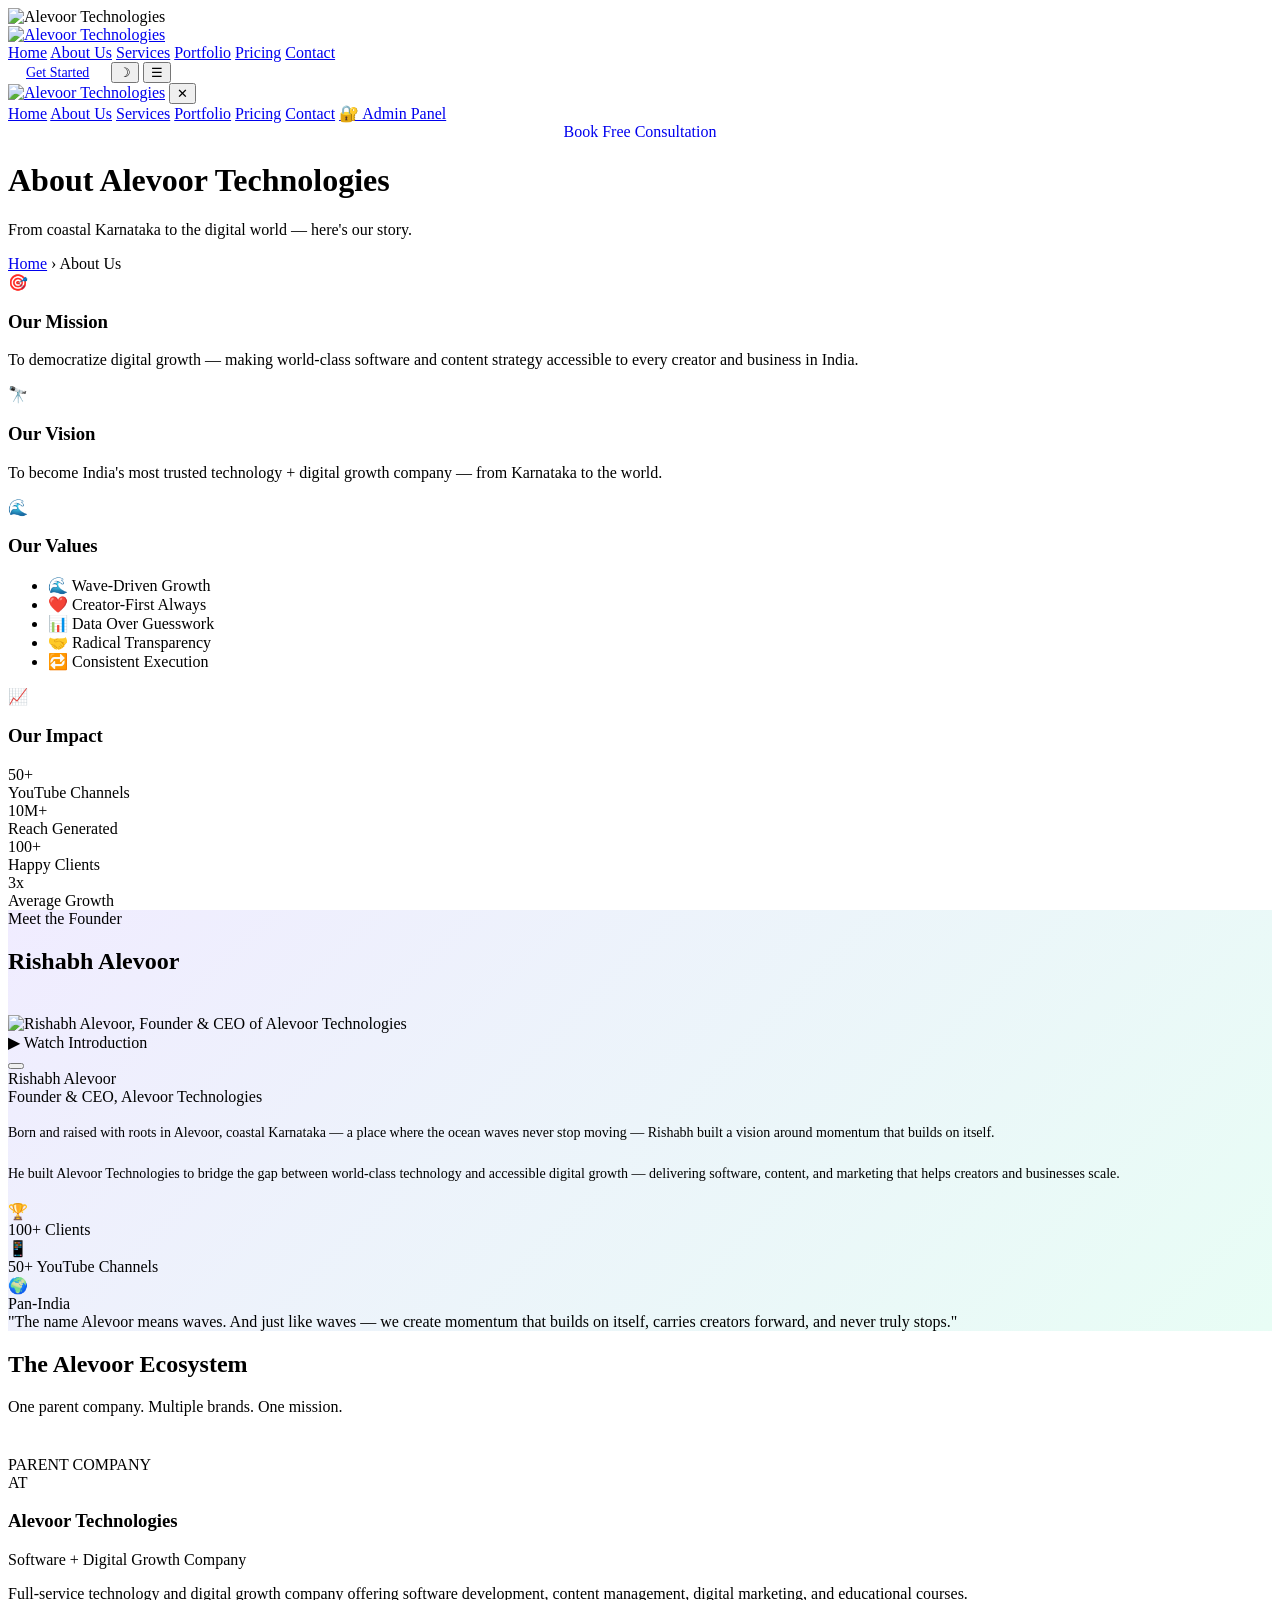
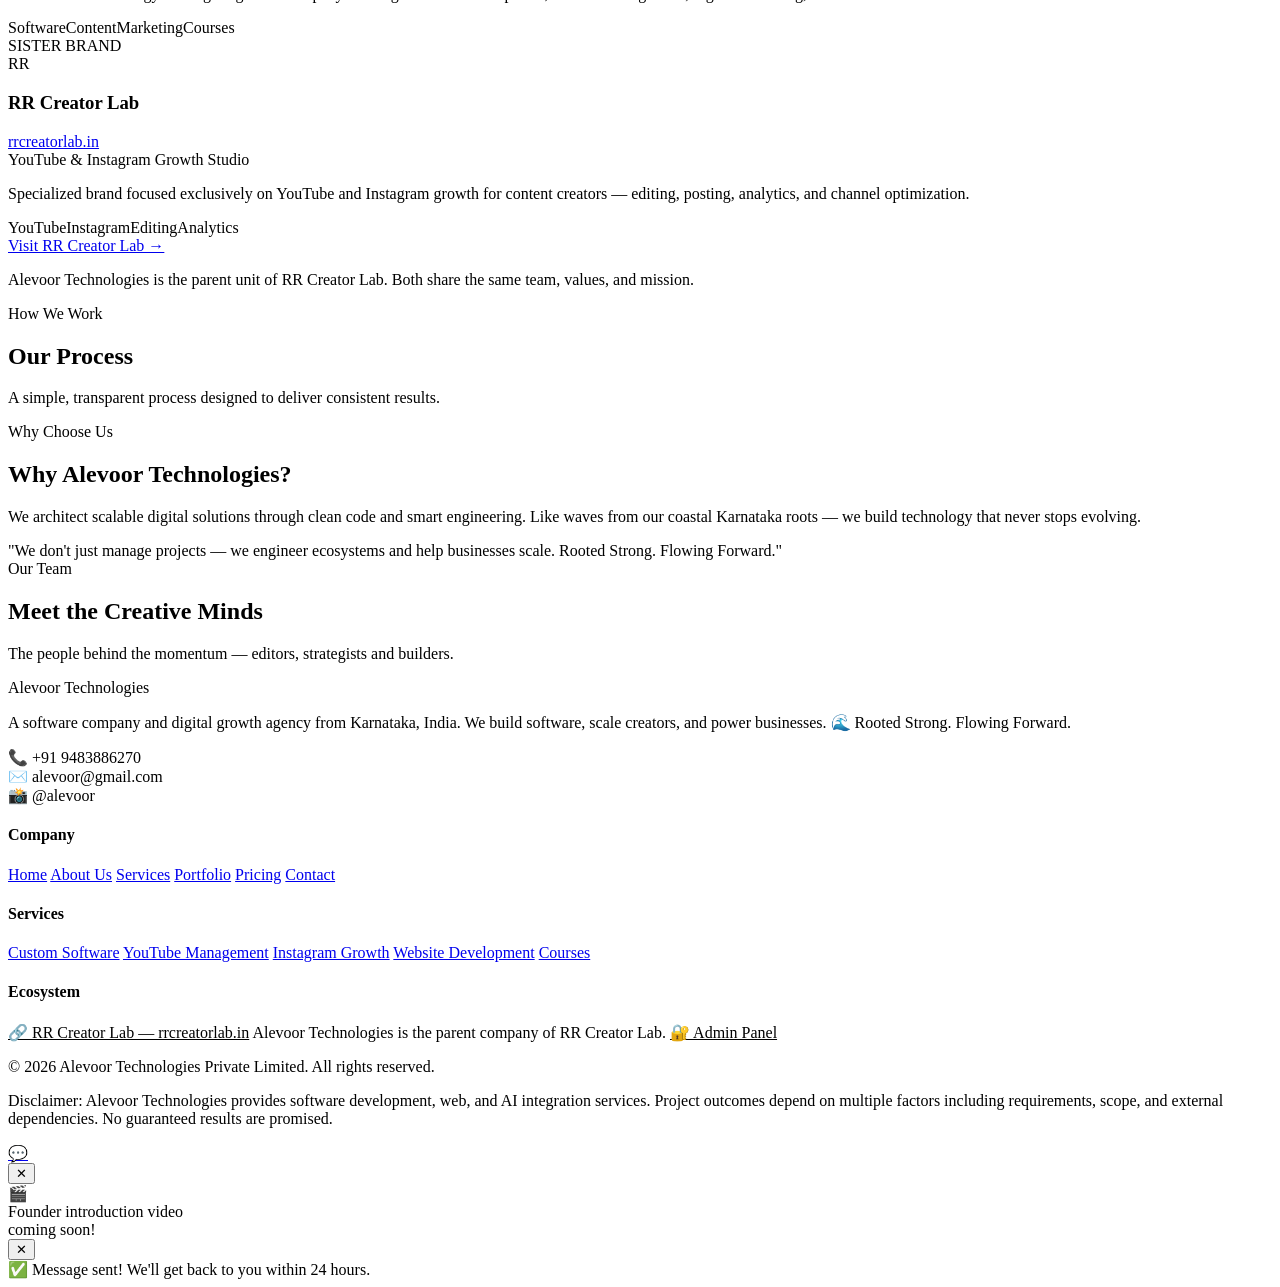
==== src/static/about.html @ 07bedfae "Changes Co-authored-by: alevoortechnologies-lab <295552640+alevoortechnologies-lab@users.noreply.git" ====
<!DOCTYPE html>
<html lang="en">
<head>
  <meta charset="UTF-8" />
  <meta name="viewport" content="width=device-width, initial-scale=1.0" />
  <title>About Us — Alevoor Technologies</title>
  <meta name="description" content="Learn about Alevoor Technologies — our mission, vision, values, founder Rishabh Alevoor, team, and the RR Creator Lab ecosystem." />
  <link rel="canonical" href="https://alevoortechnologies.lovable.app" />
  <link rel="preconnect" href="https://fonts.googleapis.com" />
  <link href="https://fonts.googleapis.com/css2?family=Sora:wght@300;400;500;600;700;800&family=DM+Sans:wght@300;400;500;600&display=swap" rel="stylesheet" />
  <link rel="icon" href="data:image/svg+xml,%3Csvg xmlns='http://www.w3.org/2000/svg' viewBox='0 0 100 100'%3E%3Ccircle cx='50' cy='50' r='50' fill='%230db88a'/%3E%3Ctext y='.9em' font-size='50' x='50%25' text-anchor='middle' fill='white' font-family='sans-serif' font-weight='bold'%3EAT%3C/text%3E%3C/svg%3E" />
  <link rel="stylesheet" href="/site.css" />
</head>
<body>

<div id="loading"><img class="loading-logo" src="/assets/logo.png" alt="Alevoor Technologies" /></div>

<nav id="nav">
  <div class="container">
    <div class="nav-inner">
      <a class="nav-logo" href="/">
        <img class="nav-logo-img" src="/assets/logo.png" alt="Alevoor Technologies" />
      </a>
      <div class="nav-links">
        <a href="/" data-path="/">Home</a>
        <a href="/about" data-path="/about">About Us</a>
        <a href="/services" data-path="/services">Services</a>
        <a href="/portfolio" data-path="/portfolio">Portfolio</a>
        <a href="/pricing" data-path="/pricing">Pricing</a>
        <a href="/contact" data-path="/contact">Contact</a>
      </div>
      <div class="nav-actions">
        <a href="/contact" class="btn-primary" style="padding:9px 18px;font-size:14px">Get Started</a>
        <button class="nav-icon-btn" onclick="toggleDark()" title="Toggle theme">☽</button>
        <button class="nav-icon-btn nav-menu-btn" onclick="openMenu()" title="Menu">☰</button>
      </div>
    </div>
  </div>
</nav>

<div id="menu-overlay">
  <div class="menu-nav">
    <a class="nav-logo" href="/"><img class="nav-logo-img" src="/assets/logo.png" alt="Alevoor Technologies" /></a>
    <button class="nav-icon-btn" onclick="closeMenu()">✕</button>
  </div>
  <a class="menu-link" href="/" data-path="/">Home</a>
  <a class="menu-link" href="/about" data-path="/about">About Us</a>
  <a class="menu-link" href="/services" data-path="/services">Services</a>
  <a class="menu-link" href="/portfolio" data-path="/portfolio">Portfolio</a>
  <a class="menu-link" href="/pricing" data-path="/pricing">Pricing</a>
  <a class="menu-link" href="/contact" data-path="/contact">Contact</a>
  <a class="menu-link admin-link" href="/admin">🔐 Admin Panel</a>
  <a class="menu-cta" href="/contact" style="text-align:center;text-decoration:none;display:block">Book Free Consultation</a>
</div>
<div class="page-header"><div class="hero-blob hero-blob-1"></div><h1>About <span class="accent">Alevoor Technologies</span></h1><p>From coastal Karnataka to the digital world — here's our story.</p><div class="crumb"><a href="/">Home</a> &rsaquo; About Us</div></div>

<section id="about" class="section about-section">
  <div class="container">
    <div class="about-grid">
      <div class="about-card about-teal fade-up">
        <div class="about-card-icon">🎯</div>
        <h3>Our Mission</h3>
        <p>To democratize digital growth — making world-class software and content strategy accessible to every creator and business in India.</p>
      </div>
      <div class="about-card about-purple fade-up">
        <div class="about-card-icon">🔭</div>
        <h3>Our Vision</h3>
        <p>To become India's most trusted technology + digital growth company — from Karnataka to the world.</p>
      </div>
      <div class="about-card about-coral fade-up">
        <div class="about-card-icon">🌊</div>
        <h3>Our Values</h3>
        <ul class="about-values-list">
          <li>🌊 Wave-Driven Growth</li>
          <li>❤️ Creator-First Always</li>
          <li>📊 Data Over Guesswork</li>
          <li>🤝 Radical Transparency</li>
          <li>🔁 Consistent Execution</li>
        </ul>
      </div>
      <div class="about-card about-navy fade-up">
        <div class="about-card-icon">📈</div>
        <h3>Our Impact</h3>
        <div class="about-impact-grid">
          <div><div class="about-impact-val">50+</div><div class="about-impact-label">YouTube Channels</div></div>
          <div><div class="about-impact-val">10M+</div><div class="about-impact-label">Reach Generated</div></div>
          <div><div class="about-impact-val">100+</div><div class="about-impact-label">Happy Clients</div></div>
          <div><div class="about-impact-val">3x</div><div class="about-impact-label">Average Growth</div></div>
        </div>
      </div>
    </div>
  </div>
</section>

<section id="founder" class="section" style="background:linear-gradient(135deg,#f0ecff,#e8fdf5)">
  <div class="container">
    <div class="text-center" style="margin-bottom:40px">
      <div class="chip">Meet the Founder</div>
      <h2 class="section-title">Rishabh <span class="accent">Alevoor</span></h2>
    </div>
    <div class="founder-grid">
      <div class="fade-up">
        <div class="founder-frame">
          <img class="founder-photo" src="/assets/founder.jpg" alt="Rishabh Alevoor, Founder & CEO of Alevoor Technologies" />
          <div class="founder-watch-badge" onclick="openVideo()">▶ Watch Introduction</div>
          <div class="founder-play-ring"></div>
          <button class="founder-play" onclick="openVideo()" aria-label="Play founder introduction video"></button>
        </div>
        <div class="founder-name-card">
          <div class="founder-name" id="founder-name">Rishabh Alevoor</div>
          <div class="founder-role" id="founder-role">Founder &amp; CEO, Alevoor Technologies</div>
        </div>
      </div>
      <div class="fade-up">
        <p style="font-size:14px;color:var(--gray);line-height:1.8;margin-bottom:16px">Born and raised with roots in Alevoor, coastal Karnataka — a place where the ocean waves never stop moving — Rishabh built a vision around momentum that builds on itself.</p>
        <p style="font-size:14px;color:var(--gray);line-height:1.8;margin-bottom:16px">He built Alevoor Technologies to bridge the gap between world-class technology and accessible digital growth — delivering software, content, and marketing that helps creators and businesses scale.</p>
        <div class="founder-values">
          <div class="founder-value"><div class="founder-value-icon">🏆</div><div><div class="founder-value-title">100+ Clients</div></div></div>
          <div class="founder-value"><div class="founder-value-icon">📱</div><div><div class="founder-value-title">50+ YouTube Channels</div></div></div>
          <div class="founder-value"><div class="founder-value-icon">🌍</div><div><div class="founder-value-title">Pan-India</div></div></div>
        </div>
        <div class="founder-quote">"The name Alevoor means waves. And just like waves — we create momentum that builds on itself, carries creators forward, and never truly stops."</div>
      </div>
    </div>
  </div>
</section>

<section class="section ecosystem-section">
  <div class="container">
    <div class="text-center" style="margin-bottom:40px">
      <h2 class="section-title">The Alevoor <span class="accent">Ecosystem</span></h2>
      <p class="section-sub">One parent company. Multiple brands. One mission.</p>
    </div>
    <div class="ecosystem-grid">
      <div class="ecosystem-card eco-teal fade-up">
        <div class="eco-badge eco-badge-teal">PARENT COMPANY</div>
        <div class="eco-logo eco-logo-grad">AT</div>
        <h3>Alevoor Technologies</h3>
        <div class="eco-type">Software + Digital Growth Company</div>
        <p>Full-service technology and digital growth company offering software development, content management, digital marketing, and educational courses.</p>
        <div class="eco-tags"><span>Software</span><span>Content</span><span>Marketing</span><span>Courses</span></div>
      </div>
      <div class="ecosystem-card eco-purple fade-up">
        <div class="eco-badge eco-badge-purple">SISTER BRAND</div>
        <div class="eco-logo eco-logo-dark">RR</div>
        <h3>RR Creator Lab</h3>
        <a href="https://rrcreatorlab.in" target="_blank" rel="noopener" class="eco-web">rrcreatorlab.in</a>
        <div class="eco-type">YouTube &amp; Instagram Growth Studio</div>
        <p>Specialized brand focused exclusively on YouTube and Instagram growth for content creators — editing, posting, analytics, and channel optimization.</p>
        <div class="eco-tags"><span>YouTube</span><span>Instagram</span><span>Editing</span><span>Analytics</span></div>
        <a href="https://rrcreatorlab.in" target="_blank" rel="noopener" class="btn-outline eco-visit">Visit RR Creator Lab →</a>
      </div>
    </div>
    <p class="text-center eco-note">Alevoor Technologies is the parent unit of RR Creator Lab. Both share the same team, values, and mission.</p>
  </div>
</section>

<section id="process" class="section">
  <div class="container">
    <div class="text-center">
      <div class="chip">How We Work</div>
      <h2 class="section-title">Our <span class="accent">Process</span></h2>
      <p class="section-sub">A simple, transparent process designed to deliver consistent results.</p>
    </div>
    <div class="process-list fade-up" id="process-list"></div>
  </div>
</section>

<section id="whyus" class="section">
  <div class="container">
    <div class="why-grid">
      <div class="why-left fade-up">
        <div class="chip">Why Choose Us</div>
        <h2>Why <span>Alevoor Technologies?</span></h2>
        <p>We architect scalable digital solutions through clean code and smart engineering. Like waves from our coastal Karnataka roots — we build technology that never stops evolving.</p>
        <div class="why-quote">"We don't just manage projects — we engineer ecosystems and help businesses scale. Rooted Strong. Flowing Forward."</div>
      </div>
      <div class="why-cards fade-up" id="why-cards"></div>
    </div>
  </div>
</section>

<section id="team" class="section">
  <div class="container">
    <div class="text-center">
      <div class="chip">Our Team</div>
      <h2 class="section-title">Meet the <span class="accent2">Creative Minds</span></h2>
      <p class="section-sub">The people behind the momentum — editors, strategists and builders.</p>
    </div>
    <div class="team-grid fade-up stagger" id="team-grid"></div>
  </div>
</section>

<footer>
  <div class="container">
    <div class="footer-grid">
      <div>
        <div class="footer-brand">Alevoor <span>Technologies</span></div>
        <p class="footer-desc">A software company and digital growth agency from Karnataka, India. We build software, scale creators, and power businesses. 🌊 Rooted Strong. Flowing Forward.</p>
        <div class="footer-contact">📞 <span id="footer-phone">+91 9483886270</span></div>
        <div class="footer-contact">✉️ <span id="footer-email">alevoor@gmail.com</span></div>
        <div class="footer-contact">📸 <span id="footer-insta">@alevoor</span></div>
      </div>
      <div>
        <h4>Company</h4>
        <a class="footer-link" href="/">Home</a>
        <a class="footer-link" href="/about">About Us</a>
        <a class="footer-link" href="/services">Services</a>
        <a class="footer-link" href="/portfolio">Portfolio</a>
        <a class="footer-link" href="/pricing">Pricing</a>
        <a class="footer-link" href="/contact">Contact</a>
      </div>
      <div>
        <h4>Services</h4>
        <a class="footer-link" href="/services">Custom Software</a>
        <a class="footer-link" href="/services">YouTube Management</a>
        <a class="footer-link" href="/services">Instagram Growth</a>
        <a class="footer-link" href="/services">Website Development</a>
        <a class="footer-link" href="/services">Courses</a>
      </div>
      <div>
        <h4>Ecosystem</h4>
        <a class="footer-link" href="https://rrcreatorlab.in" target="_blank" rel="noopener" style="color:var(--teal)">🔗 RR Creator Lab — rrcreatorlab.in</a>
        <span class="footer-link" style="cursor:default">Alevoor Technologies is the parent company of RR Creator Lab.</span>
        <a class="footer-link" href="/admin" style="color:var(--teal)">🔐 Admin Panel</a>
      </div>
    </div>
    <div class="footer-bottom">
      <p class="footer-copy">© 2026 Alevoor Technologies Private Limited. All rights reserved.</p>
      <p class="footer-disclaimer">Disclaimer: Alevoor Technologies provides software development, web, and AI integration services. Project outcomes depend on multiple factors including requirements, scope, and external dependencies. No guaranteed results are promised.</p>
    </div>
  </div>
</footer>

<a href="https://wa.me/919483886270" target="_blank" rel="noopener" class="whatsapp-float" aria-label="Chat on WhatsApp">💬</a>
<div id="video-modal" class="video-modal" onclick="closeVideo()">
  <div class="video-modal-inner" onclick="event.stopPropagation()">
    <button class="video-close" onclick="closeVideo()" aria-label="Close">✕</button>
    <div class="video-frame" id="video-frame"><div class="video-soon">🎬<br>Founder introduction video<br>coming soon!</div></div>
  </div>
</div>
<div id="gallery-lightbox" class="gallery-lightbox" onclick="closeLightbox()">
  <div class="gallery-lightbox-inner" onclick="event.stopPropagation()">
    <button class="video-close" onclick="closeLightbox()" aria-label="Close">✕</button>
    <div id="lightbox-content"></div>
  </div>
</div>
<div id="toast">✅ Message sent! We'll get back to you within 24 hours.</div>

<script src="/site.js"></script>
</body>
</html>
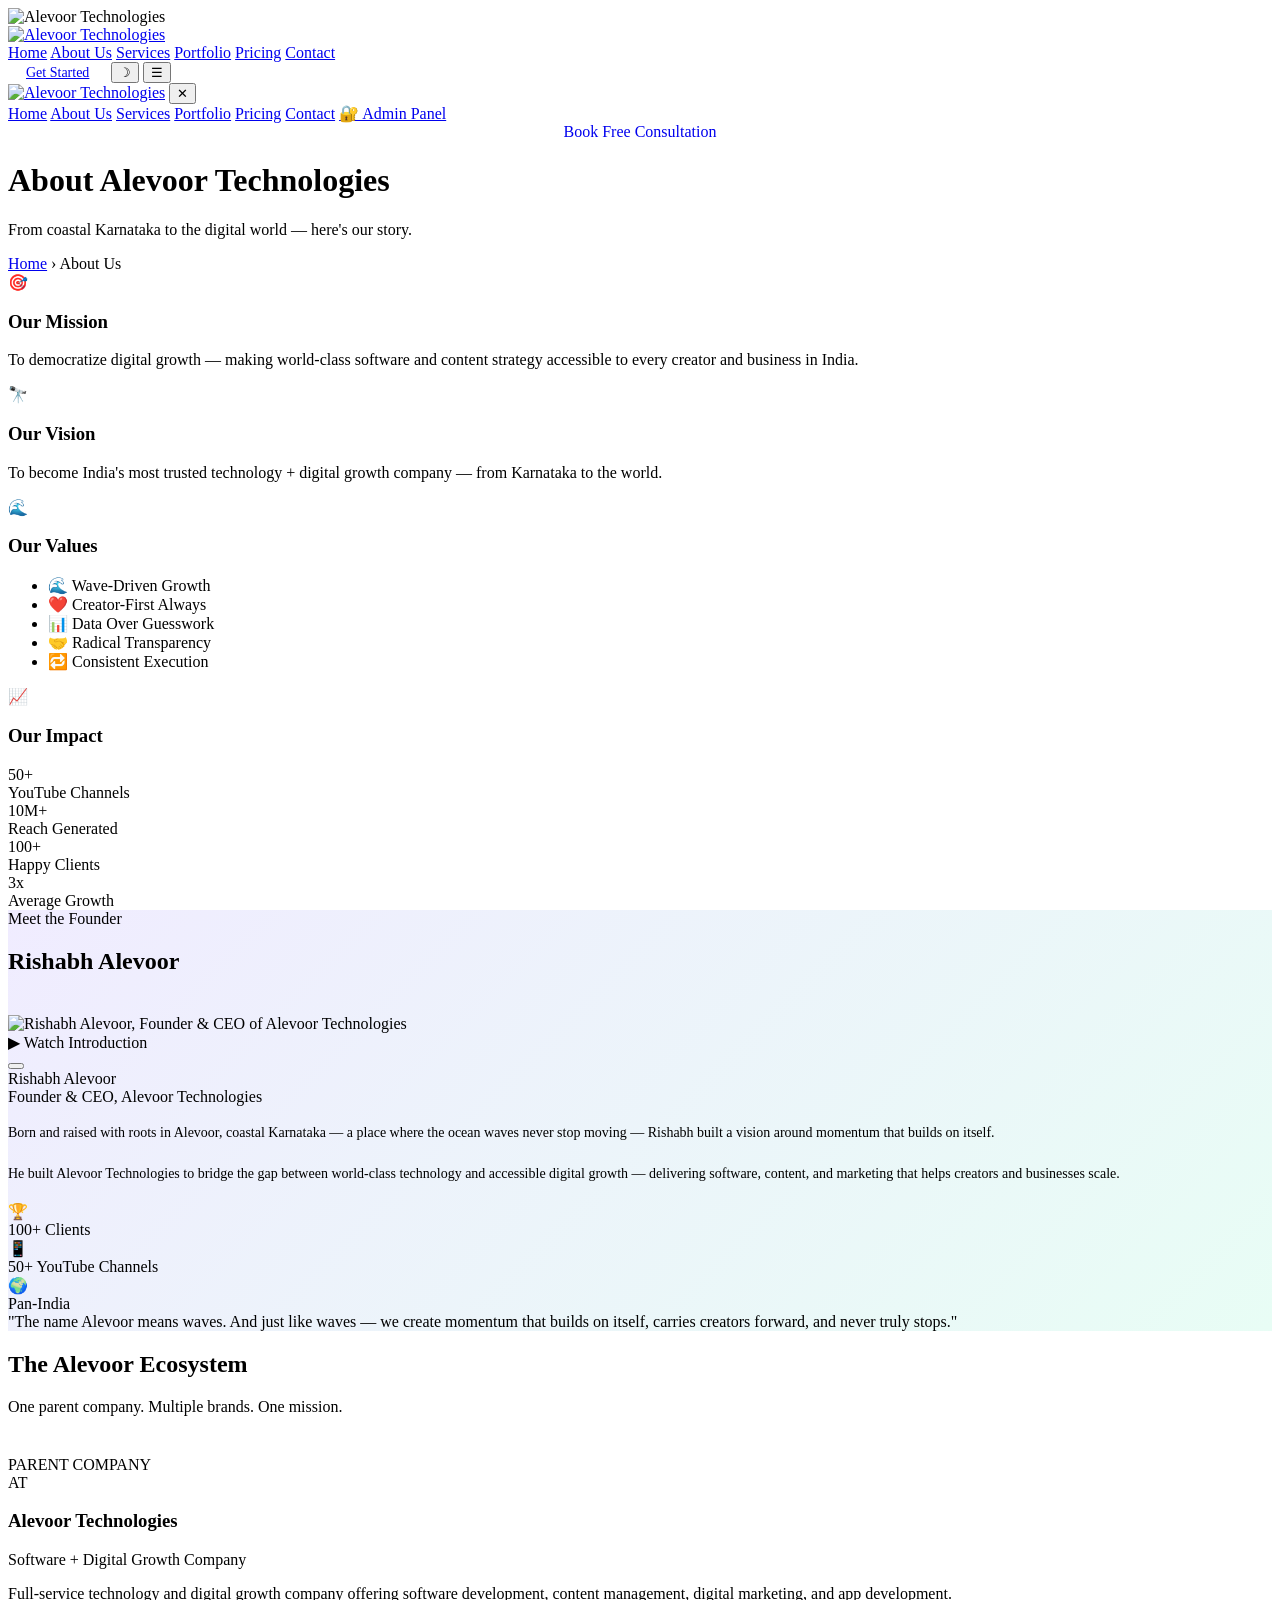
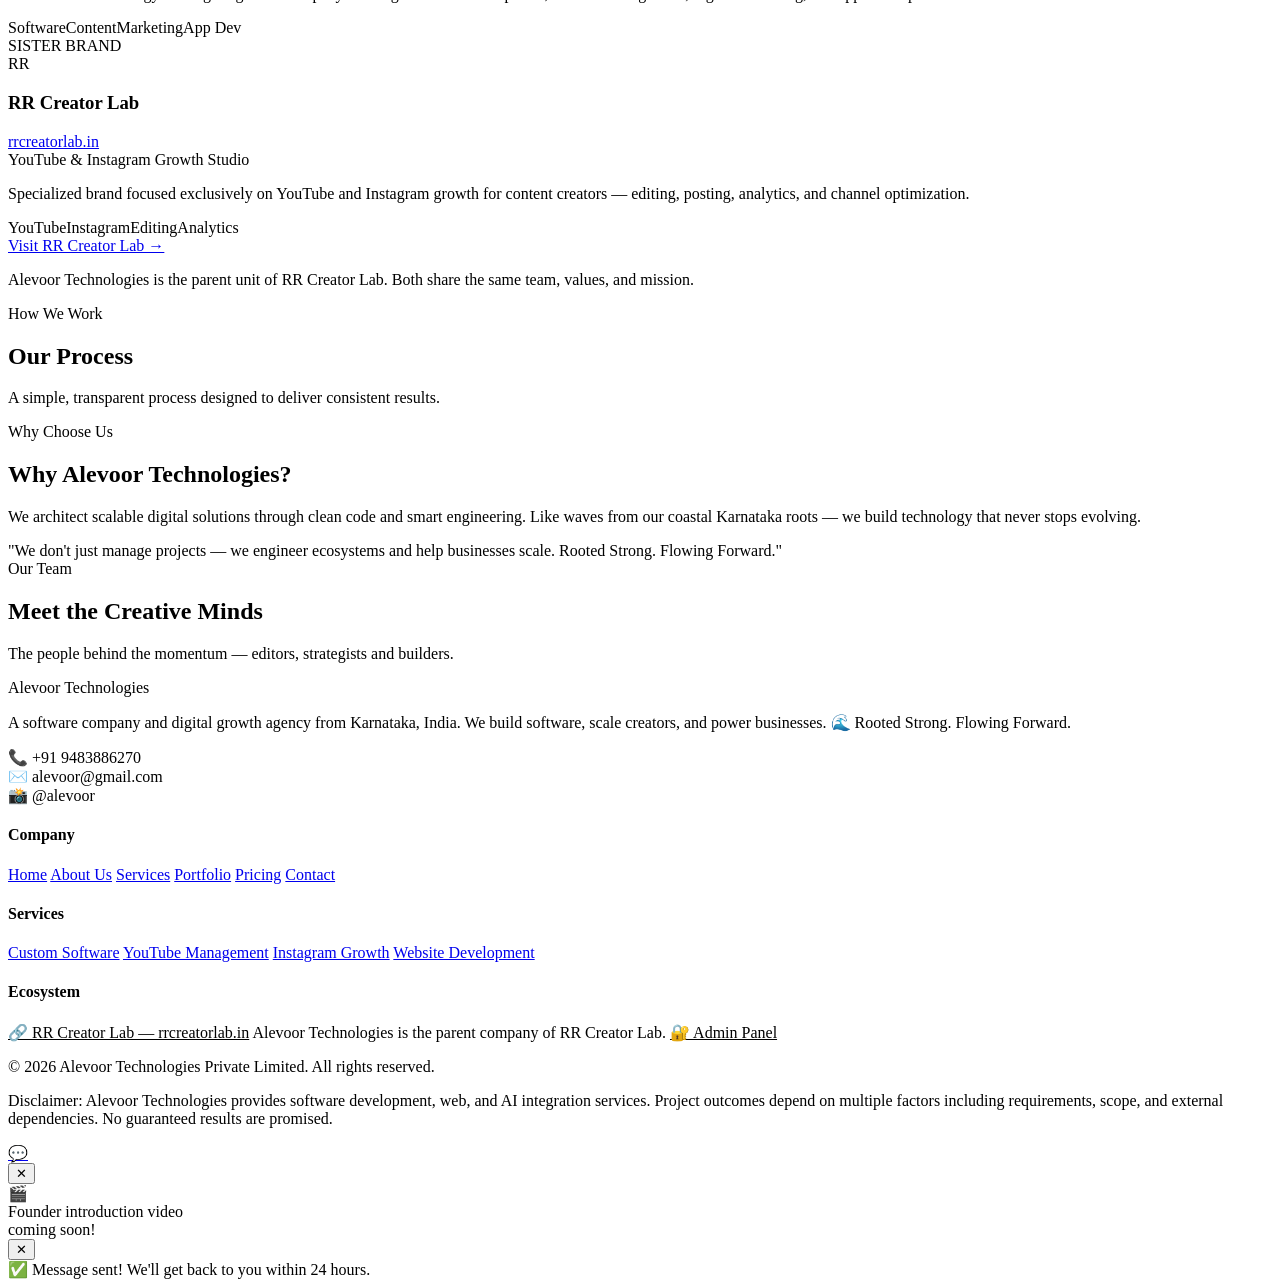
==== commit d159a01a: "Changes Co-authored-by: alevoortechnologies-lab <295552640+alevoortechnologies-lab@users.noreply.git" ====
--- a/src/static/about.html
+++ b/src/static/about.html
@@ -137,8 +137,8 @@
         <div class="eco-logo eco-logo-grad">AT</div>
         <h3>Alevoor Technologies</h3>
         <div class="eco-type">Software + Digital Growth Company</div>
-        <p>Full-service technology and digital growth company offering software development, content management, digital marketing, and educational courses.</p>
-        <div class="eco-tags"><span>Software</span><span>Content</span><span>Marketing</span><span>Courses</span></div>
+        <p>Full-service technology and digital growth company offering software development, content management, digital marketing, and app development.</p>
+        <div class="eco-tags"><span>Software</span><span>Content</span><span>Marketing</span><span>App Dev</span></div>
       </div>
       <div class="ecosystem-card eco-purple fade-up">
         <div class="eco-badge eco-badge-purple">SISTER BRAND</div>
@@ -216,7 +216,6 @@
         <a class="footer-link" href="/services">YouTube Management</a>
         <a class="footer-link" href="/services">Instagram Growth</a>
         <a class="footer-link" href="/services">Website Development</a>
-        <a class="footer-link" href="/services">Courses</a>
       </div>
       <div>
         <h4>Ecosystem</h4>
@@ -249,4 +248,4 @@
 
 <script src="/site.js"></script>
 </body>
-</html>+</html>
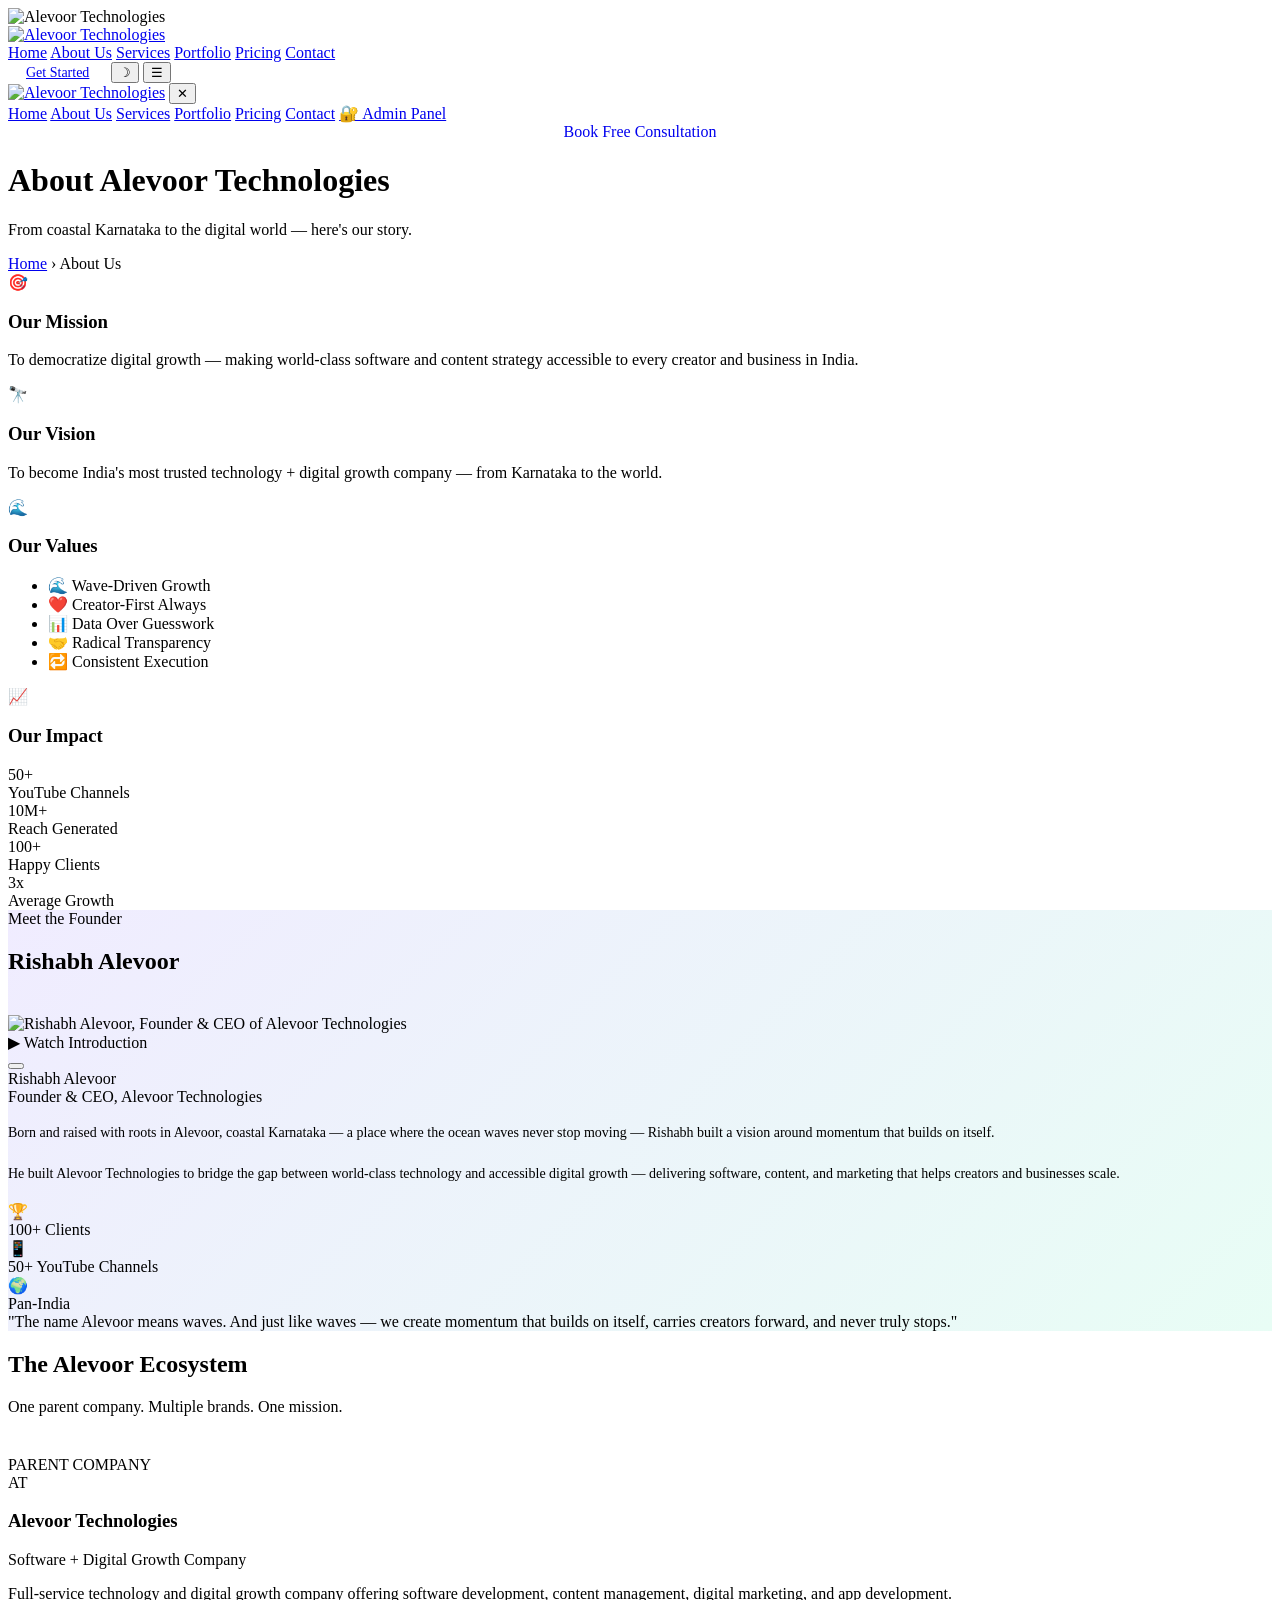
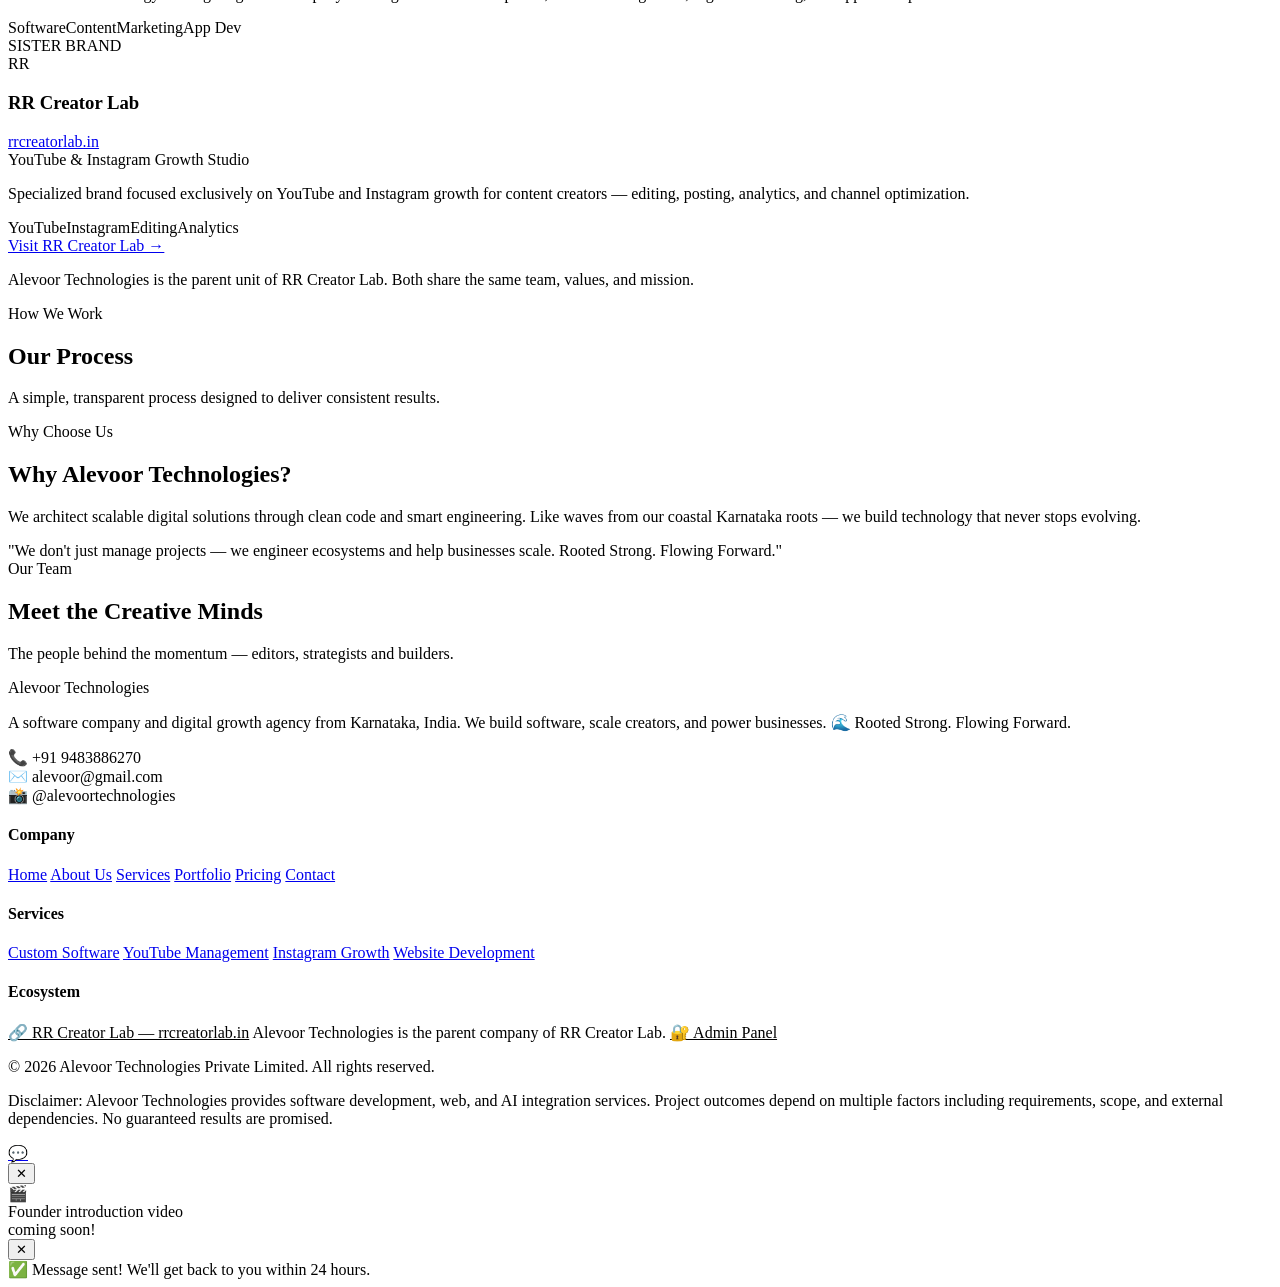
==== commit 447c2d0d: "Changes Co-authored-by: alevoortechnologies-lab <295552640+alevoortechnologies-lab@users.noreply.git" ====
--- a/src/static/about.html
+++ b/src/static/about.html
@@ -199,7 +199,7 @@
         <p class="footer-desc">A software company and digital growth agency from Karnataka, India. We build software, scale creators, and power businesses. 🌊 Rooted Strong. Flowing Forward.</p>
         <div class="footer-contact">📞 <span id="footer-phone">+91 9483886270</span></div>
         <div class="footer-contact">✉️ <span id="footer-email">alevoor@gmail.com</span></div>
-        <div class="footer-contact">📸 <span id="footer-insta">@alevoor</span></div>
+        <div class="footer-contact">📸 <span id="footer-insta">@alevoortechnologies</span></div>
       </div>
       <div>
         <h4>Company</h4>
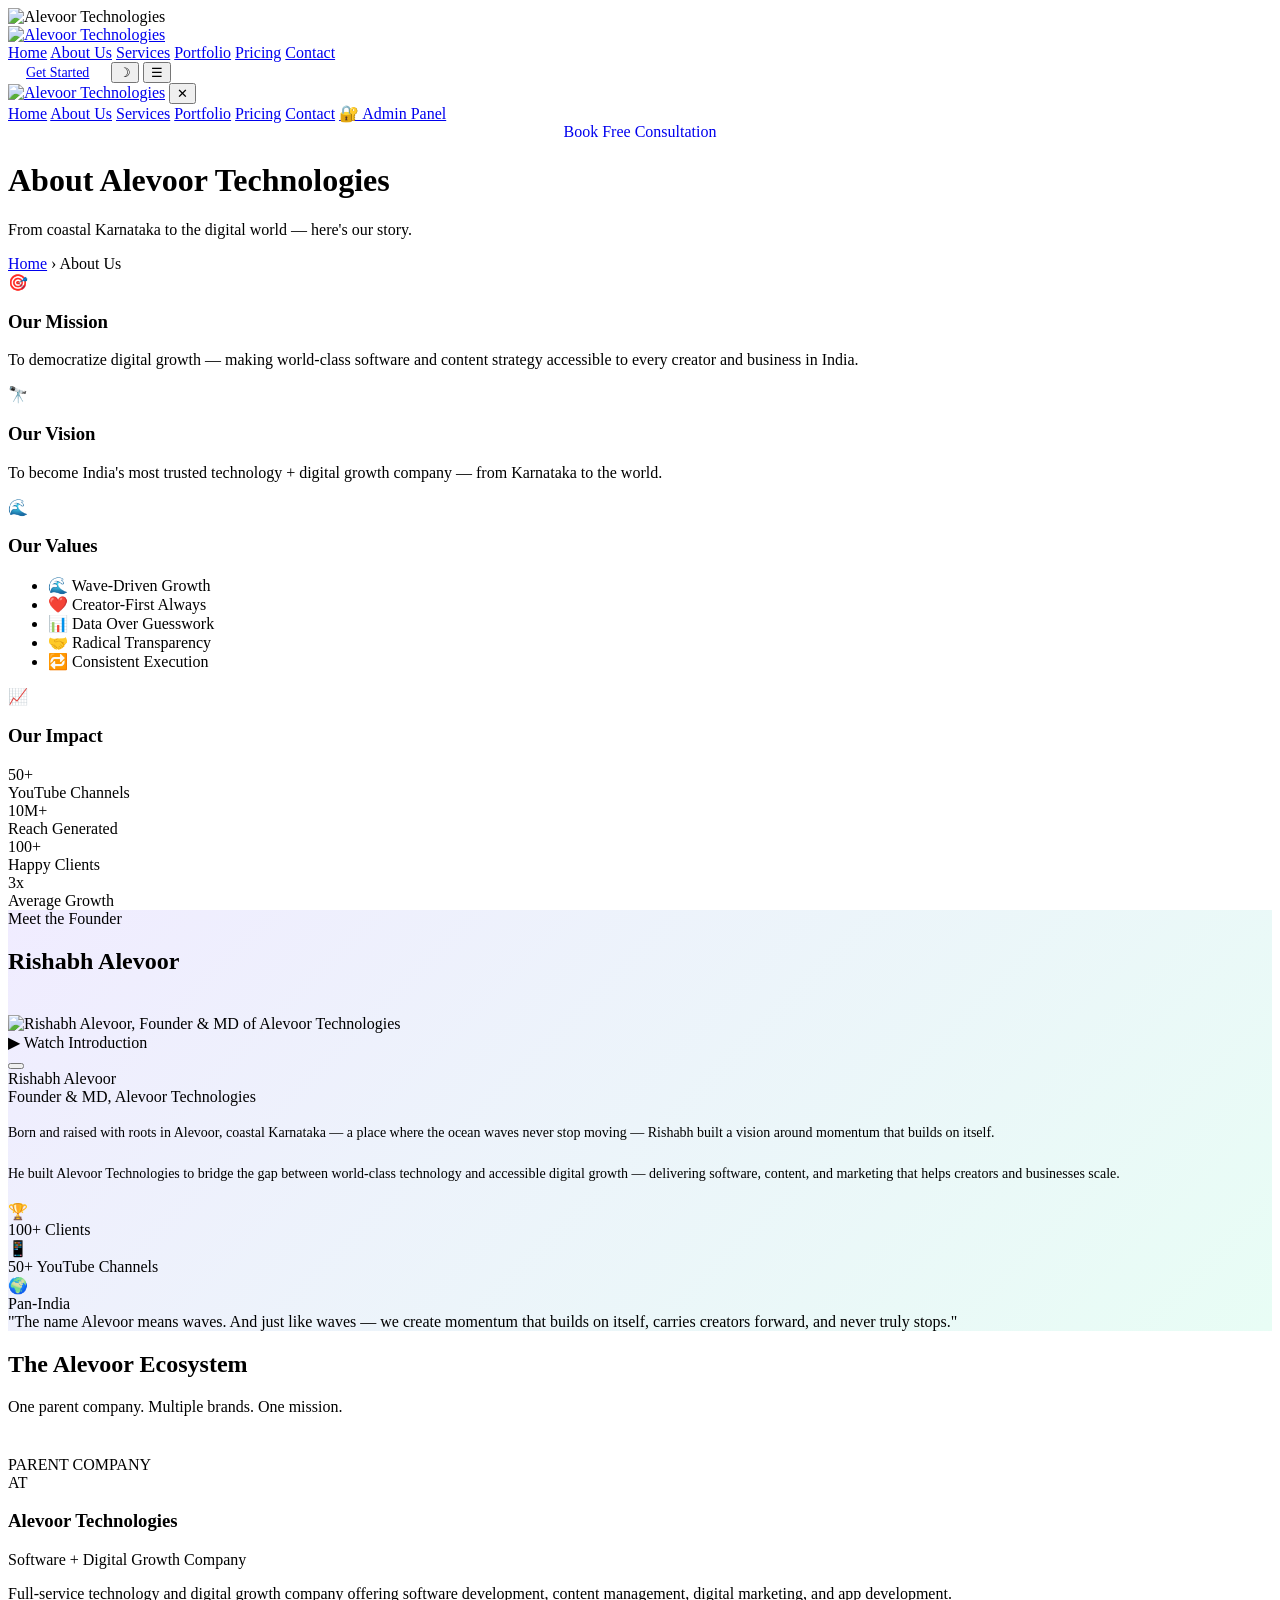
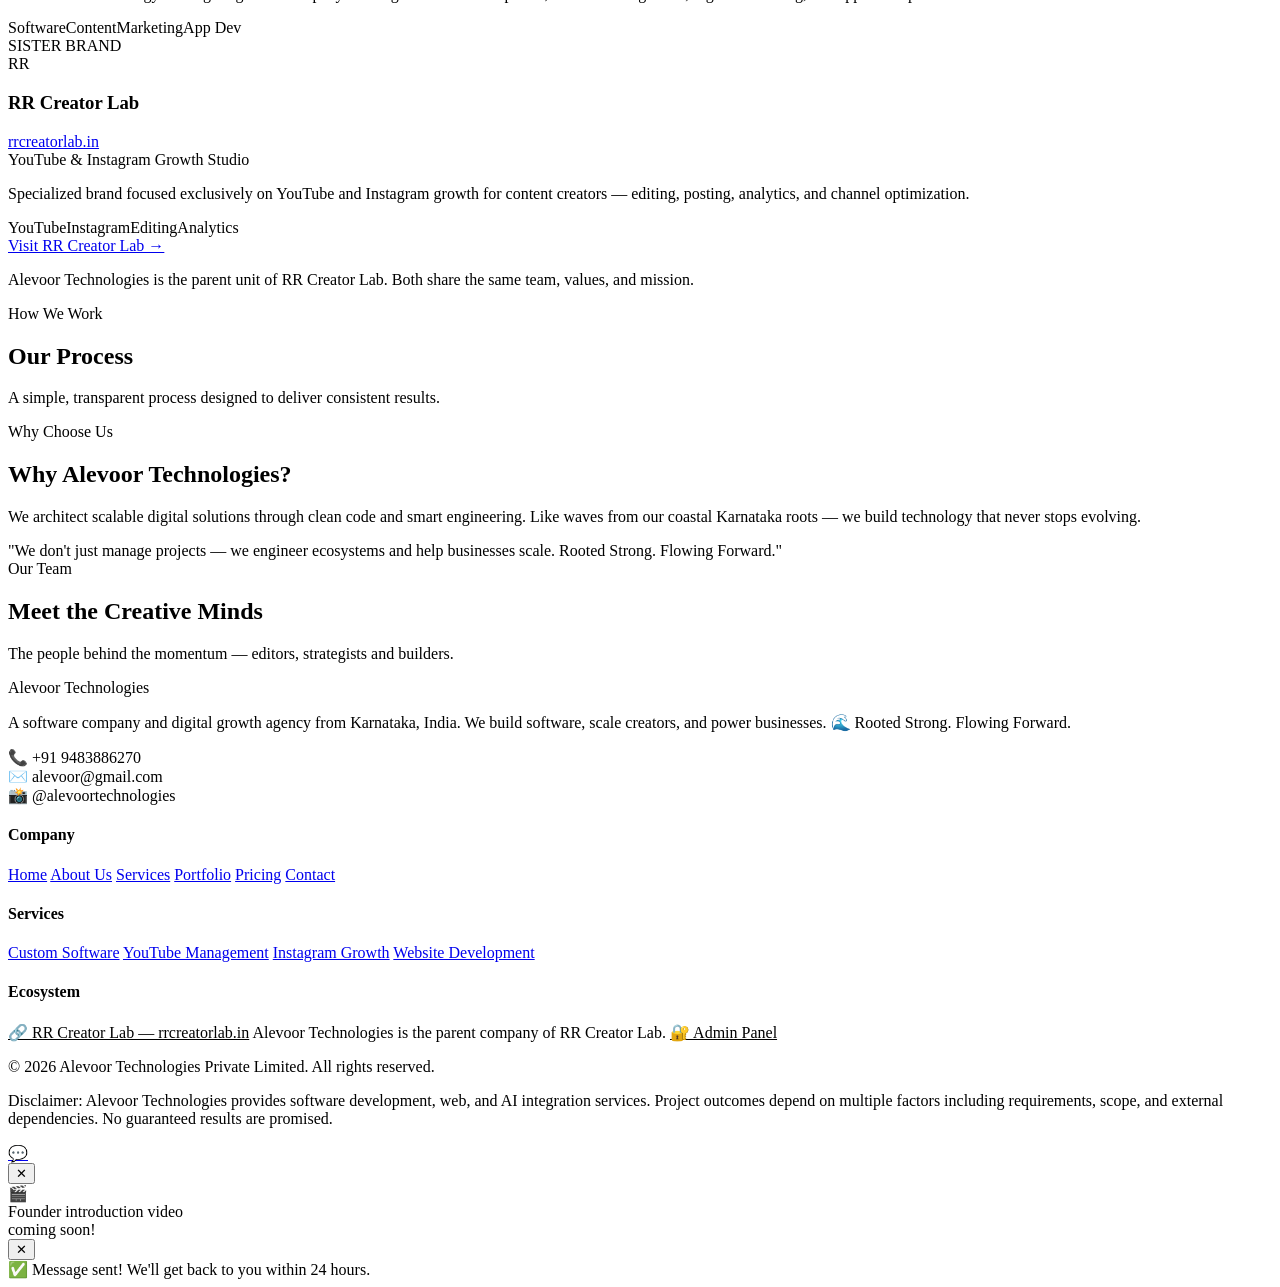
==== commit 37865092: "Changes Co-authored-by: alevoortechnologies-lab <295552640+alevoortechnologies-lab@users.noreply.git" ====
--- a/src/static/about.html
+++ b/src/static/about.html
@@ -101,14 +101,14 @@
     <div class="founder-grid">
       <div class="fade-up">
         <div class="founder-frame">
-          <img class="founder-photo" src="/assets/founder.jpg" alt="Rishabh Alevoor, Founder & CEO of Alevoor Technologies" />
+          <img class="founder-photo" src="/assets/founder.jpg" alt="Rishabh Alevoor, Founder & MD of Alevoor Technologies" />
           <div class="founder-watch-badge" onclick="openVideo()">▶ Watch Introduction</div>
           <div class="founder-play-ring"></div>
           <button class="founder-play" onclick="openVideo()" aria-label="Play founder introduction video"></button>
         </div>
         <div class="founder-name-card">
           <div class="founder-name" id="founder-name">Rishabh Alevoor</div>
-          <div class="founder-role" id="founder-role">Founder &amp; CEO, Alevoor Technologies</div>
+          <div class="founder-role" id="founder-role">Founder &amp; MD, Alevoor Technologies</div>
         </div>
       </div>
       <div class="fade-up">
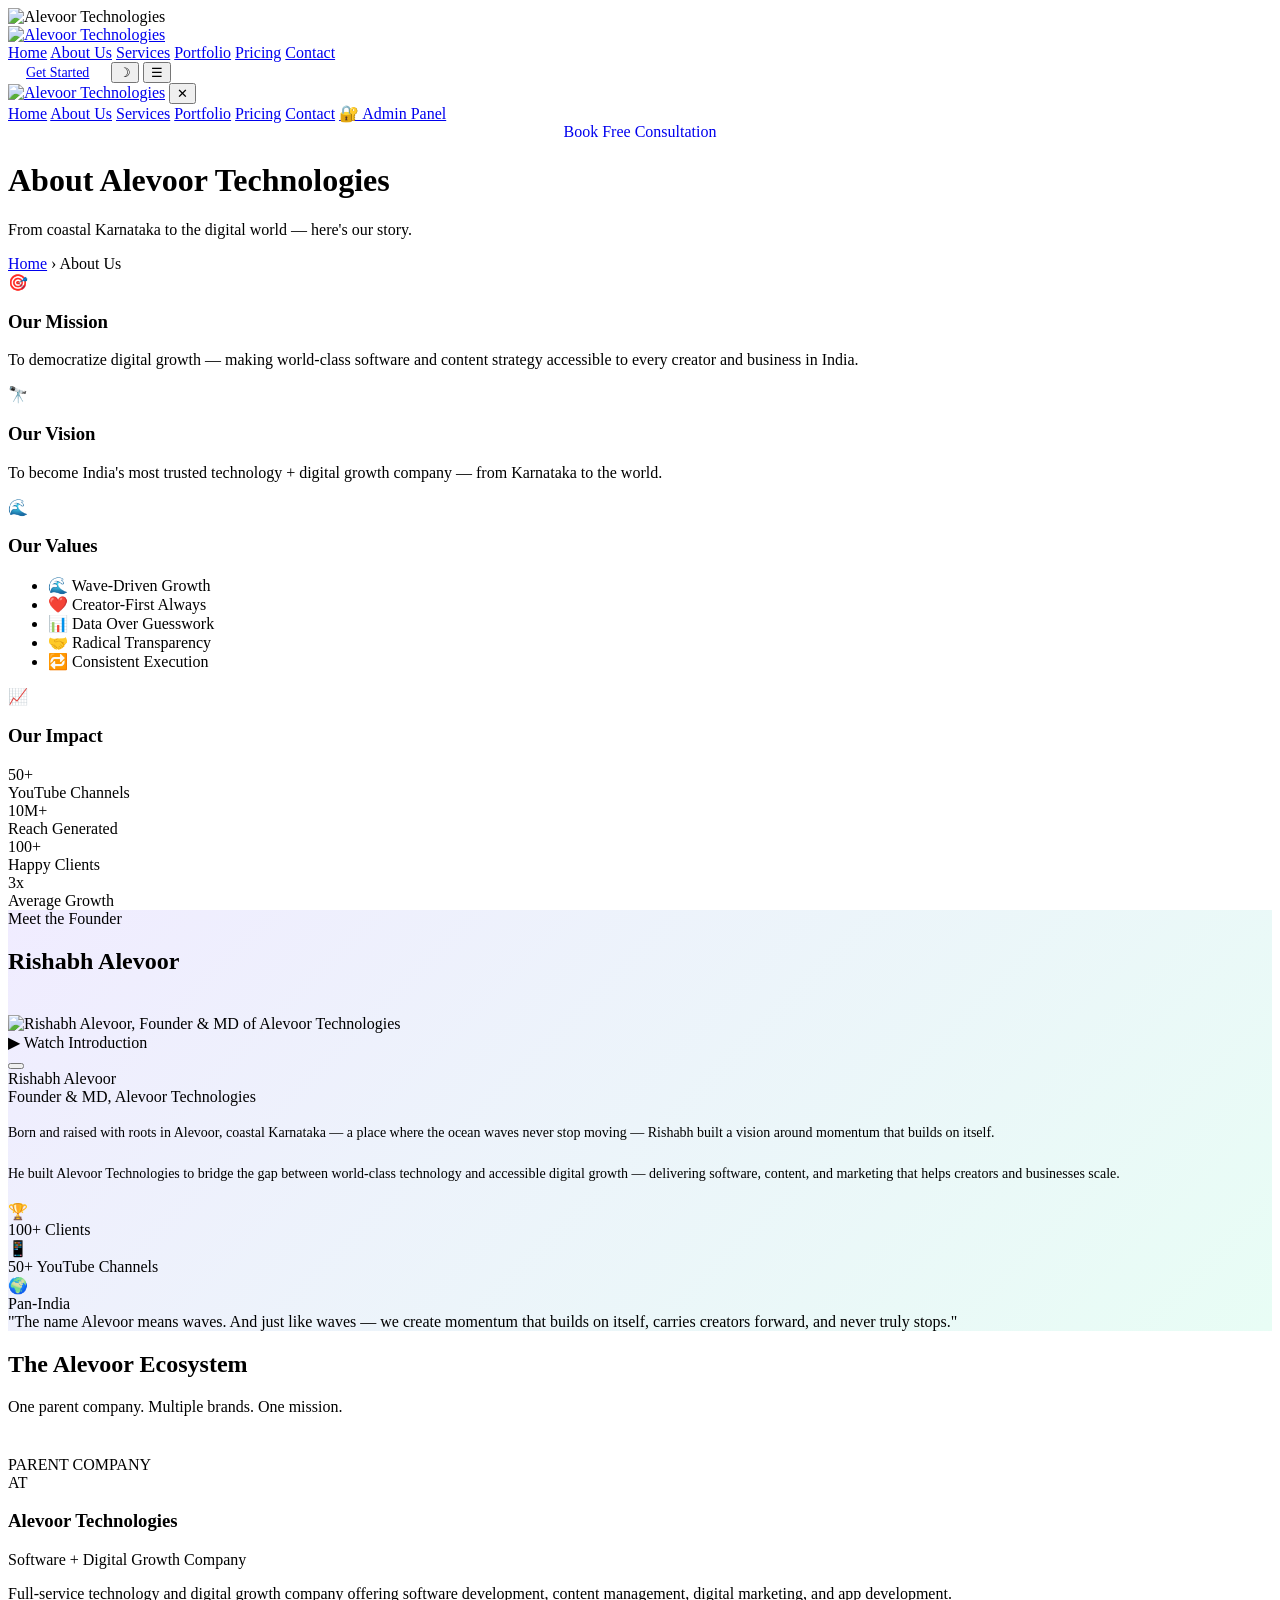
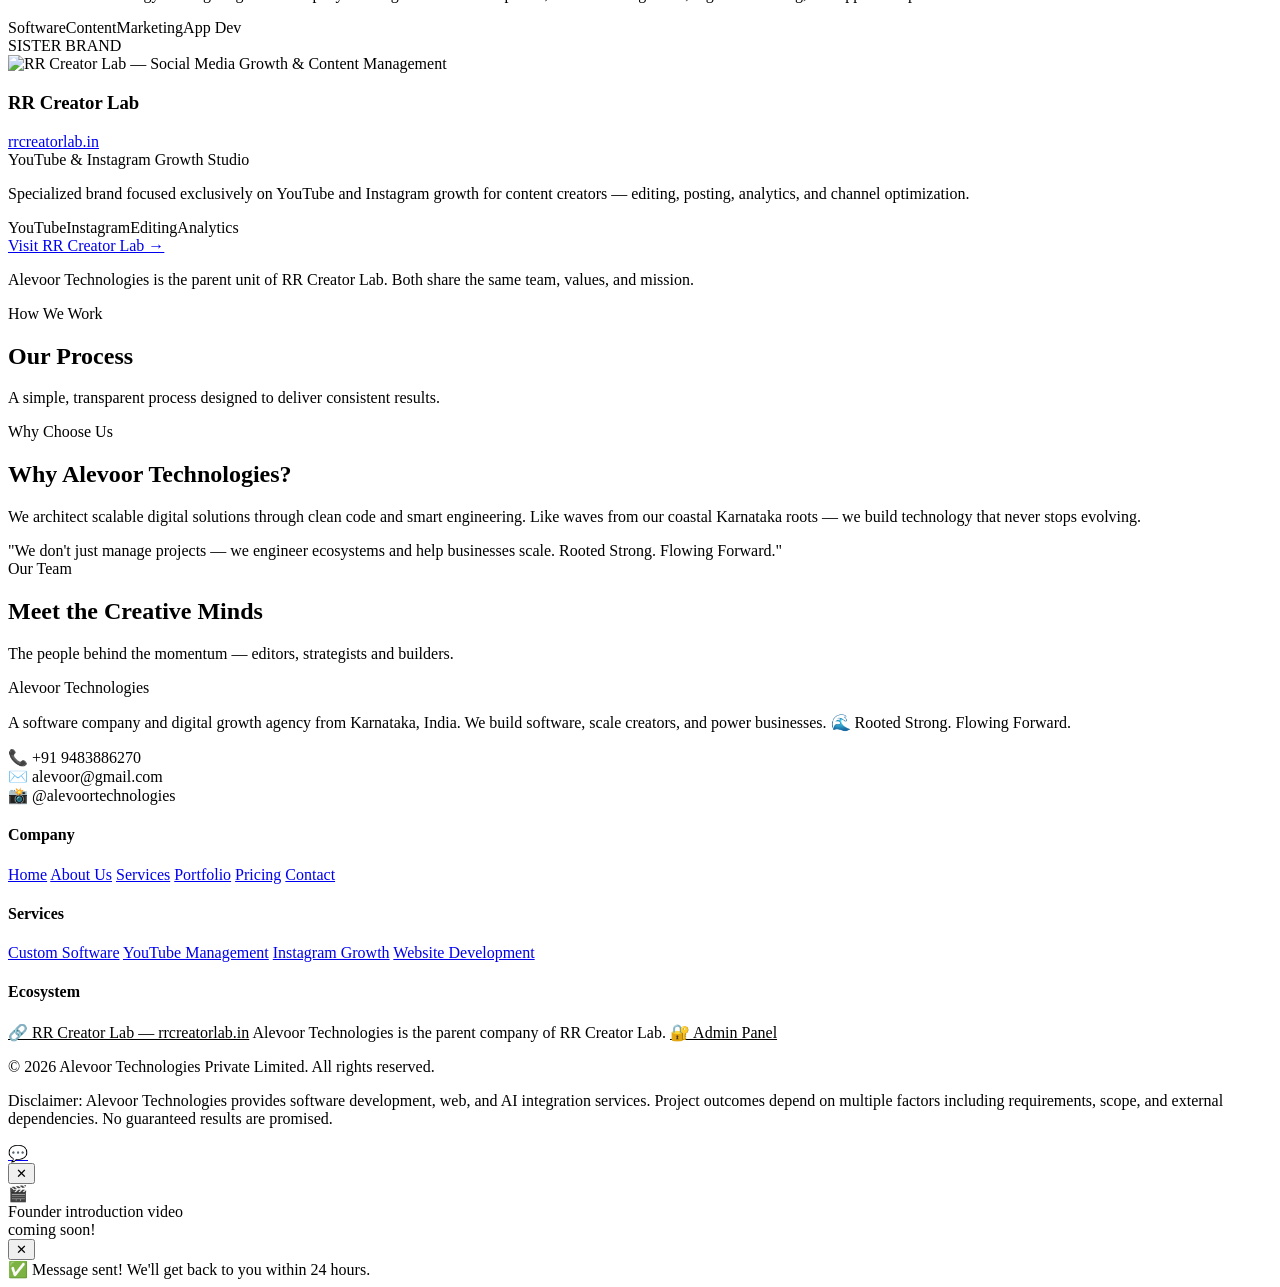
==== commit 3dbe3d78: "Changes Co-authored-by: alevoortechnologies-lab <295552640+alevoortechnologies-lab@users.noreply.git" ====
--- a/src/static/about.html
+++ b/src/static/about.html
@@ -142,7 +142,7 @@
       </div>
       <div class="ecosystem-card eco-purple fade-up">
         <div class="eco-badge eco-badge-purple">SISTER BRAND</div>
-        <div class="eco-logo eco-logo-dark">RR</div>
+        <img class="eco-logo eco-brand-logo" src="/__l5e/assets-v1/9f6eff4d-d175-4bbc-8ad6-f2aa22c21487/rr-creator-lab-logo.png" alt="RR Creator Lab — Social Media Growth &amp; Content Management" />
         <h3>RR Creator Lab</h3>
         <a href="https://rrcreatorlab.in" target="_blank" rel="noopener" class="eco-web">rrcreatorlab.in</a>
         <div class="eco-type">YouTube &amp; Instagram Growth Studio</div>
